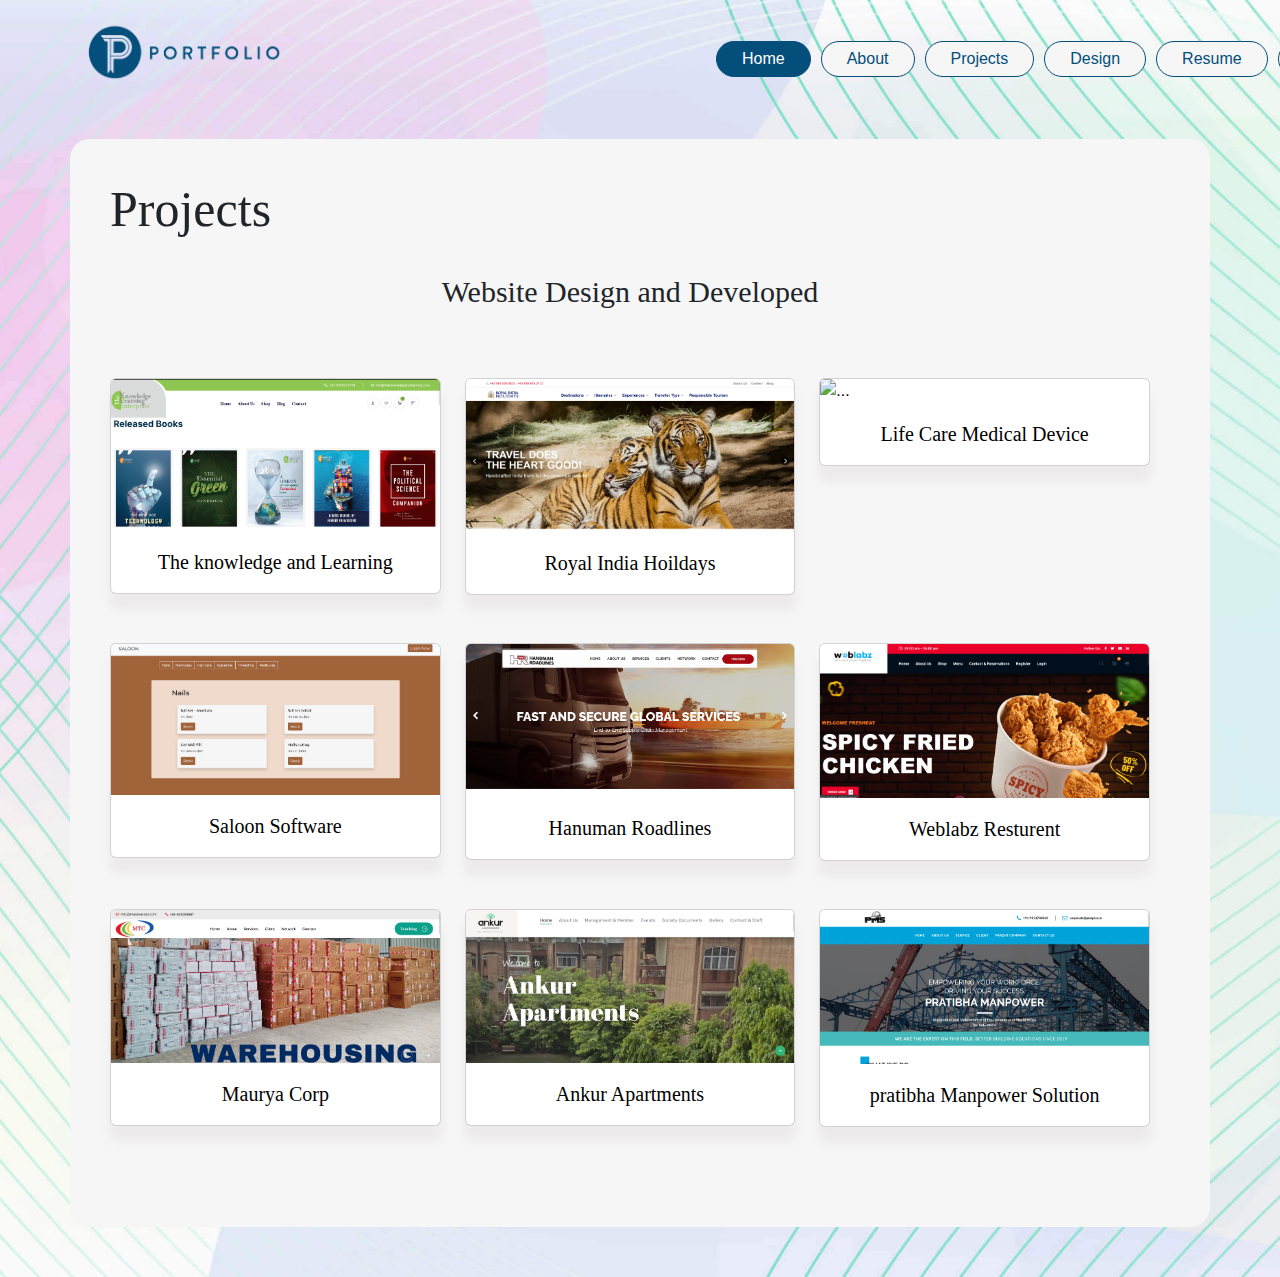
==== project.html @ fcd3b003 "Add files via upload" ====
<!DOCTYPE html>
<html lang="en">

<head>
    <meta charset="UTF-8">
    <meta name="viewport" content="width=device-width, initial-scale=1.0">
    <title>Portifilio</title>
    <link rel="stylesheet" href="css/bootstrap.min.css">
    <link rel="stylesheet" href="style.css">
    <link rel="stylesheet" href="media.css">
    <link rel="stylesheet" href="https://cdnjs.cloudflare.com/ajax/libs/font-awesome/6.7.2/css/all.min.css"
        integrity="sha512-Evv84Mr4kqVGRNSgIGL/F/aIDqQb7xQ2vcrdIwxfjThSH8CSR7PBEakCr51Ck+w+/U6swU2Im1vVX0SVk9ABhg=="
        crossorigin="anonymous" referrerpolicy="no-referrer" />

</head>

<body>
    <!-- navbar -->
    <nav class="navbar navbar-expand-lg navbar-light  ps-5 pe-5 pt-3">
        <div class="container-fluid">
            <a class="navbar-brand" href="#"><img src="Assets/logo.png" alt=""></a>
            <button class="navbar-toggler" type="button" data-bs-toggle="collapse"
                data-bs-target="#navbarSupportedContent" aria-controls="navbarSupportedContent" aria-expanded="false"
                aria-label="Toggle navigation">
                <span class="navbar-toggler-icon"></span>
            </button>
            <div class="collapse navbar-collapse" id="navbarSupportedContent">
                <ul class="navbar-nav ms-auto ms-10 mb-2 mb-lg-0">
                    <li class="nav-item">
                        <a class="nav-link active " aria-current="page" href="index.html">Home</a>
                    </li>
                    <li class="nav-item">
                        <a class="nav-link " aria-current="page" href="about.html">About</a>
                    </li>
                    <li class="nav-item">
                        <a class="nav-link" href="project.html">Projects</a>
                    </li>
                    <li class="nav-item">
                        <a class="nav-link" href="design.html">Design</a>
                    </li>
                    <li class="nav-item">
                        <a class="nav-link" href="resume.html">Resume</a>
                    </li>

                    <li class="nav-item">
                        <a class="nav-link" href="contact.html" tabindex="-1" aria-disabled="true">Contact</a>
                    </li>
                </ul>

            </div>
        </div>
    </nav>


    <!-- navbar end -->

    <!--about -->
    <div class="container about">
        <div class="row">
            <div class="col-lg-12">
                <div class="col-lg-12">
                    <h2>
                        Projects 
                       
                    </h2>
                    <p class="" style="text-align: center; font-size: 30px;">Website Design and Developed</p>
                    
                    <div class="col-lg-12 m-auto">
                        <div class="row">
                            <div class="col-lg-4 mt-5">
                                <a href="https://theknowledgeandlearning.com/"  target="_blank">
                                    <div class="card" >
                                        <img src="project/the knowlege.png" class="card-img-top" alt="...">
                                        <div class="card-body">
                                          <p class="card-text">The knowledge and Learning</p>
                                        </div>
                                      </div>
                                </a>
                            </div>
                            <div class="col-lg-4 mt-5">
                                <a href="https://www.royalindiaholiday.com/"  target="_blank">
                                <div class="card" >
                                    <img src="project/Royal india.png" class="card-img-top" alt="...">
                                    <div class="card-body">
                                      <p class="card-text">Royal India Hoildays</p>
                                    </div>
                                  </div>
                                </a>
                            </div>
                            <div class="col-lg-4 mt-5">
                                <a href="https://lifecaremedicaldevice.com/" target="_blank">
                                <div class="card" >
                                    <img src="project/Lcmd.png" class="card-img-top" alt="...">
                                    <div class="card-body">
                                      <p class="card-text">Life Care Medical Device</p>
                                    </div>
                                  </div>
                                </a>
                            </div>
                        </div>
                    </div>

                    <!-- second -->
                    <div class="col-lg-12 m-auto ">
                        <div class="row">
                            <div class="col-lg-4 mt-5">
                                <a href="https://weblabz.world/salon/"  target="_blank">
                                    <div class="card" >
                                        <img src="project/saloon.png" class="card-img-top" alt="...">
                                        <div class="card-body">
                                          <p class="card-text">Saloon Software</p>
                                        </div>
                                      </div>
                                </a>
                            </div>
                            <div class="col-lg-4 mt-5">
                                <a href="https://www.hanumanroadlines.com/"  target="_blank">
                                <div class="card" >
                                    <img src="project/hr.png" class="card-img-top" alt="...">
                                    <div class="card-body">
                                      <p class="card-text">Hanuman Roadlines</p>
                                    </div>
                                  </div>
                                </a>
                            </div>
                            <div class="col-lg-4 mt-5">
                                <a href="https://weblabz.world/restaurant/" target="_blank">
                                <div class="card" >
                                    <img src="project/resturent.png" class="card-img-top" alt="...">
                                    <div class="card-body">
                                      <p class="card-text">Weblabz Resturent</p>
                                    </div>
                                  </div>
                                </a>
                            </div>
                        </div>
                    </div>

                    <!-- third -->
                    <div class="col-lg-12 m-auto ">
                        <div class="row">
                            <div class="col-lg-4 mt-5">
                                <a href="https://www.mauryacorp.in/"  target="_blank">
                                    <div class="card" >
                                        <img src="project/mtc.png" class="card-img-top" alt="...">
                                        <div class="card-body">
                                          <p class="card-text">Maurya Corp</p>
                                        </div>
                                      </div>
                                </a>
                            </div>
                            <div class="col-lg-4 mt-5">
                                <a href="https://weblabz.world/ankur/"  target="_blank">
                                <div class="card" >
                                    <img src="project/ankur.png" class="card-img-top" alt="...">
                                    <div class="card-body">
                                      <p class="card-text">Ankur Apartments</p>
                                    </div>
                                  </div>
                                </a>
                            </div>
                            <div class="col-lg-4 mt-5">
                                <a href="https://pratibhamanpower.com/" target="_blank">
                                <div class="card" >
                                    <img src="project/pms.png" class="card-img-top" alt="...">
                                    <div class="card-body">
                                      <p class="card-text">pratibha Manpower Solution</p>
                                    </div>
                                  </div>
                                </a>
                            </div>
                        </div>
                    </div>
                </div>
              
            </div>
        </div>
    </div>

    <!--about end -->


    <script src="js/bootstrap.min.js"></script>
</body>

</html>
---- style.css ----
*{
    margin: 0px;
    padding: 0px;
    font-family: "Poppins", sans-serif;
}
/* navbar */
#navbarSupportedContent .ms-10{
    margin-left: 390px !important;
}
.navbar-brand img{
    width: 250px;
}
#navbarSupportedContent ul li a:hover{
    background-color: rgb(3, 78, 123);
    margin-right: 10px;
    color: white;
    padding: 5px 25px;
    border-radius: 20px;

}
#navbarSupportedContent ul li  .active{
    background-color: rgb(3, 78, 123);
    margin-right: 10px;
    color: white;
    padding: 5px 25px;
    border-radius: 20px;

}
#navbarSupportedContent ul li a{
    background-color: #f6f6f6;
    margin-right: 10px;
    color: rgb(3, 78, 123);
    border: 1px solid rgb(3, 78, 123);
    padding: 5px 25px;
    border-radius: 20px;

}
body{
    background-image: url("Assets/page-bg-1.jpg");
    background-size: cover;
    background-position: fixed;
    
}
/* container */

.photo img{
    width: 250px;
    height: 250px;
    background-color: rgb(3, 78, 123);
    margin: auto;
    border-radius: 50%;
    display: flex;
    align-items: center;
    
    
}
/* .photo img .circle{
    width: 300px;
    height: 300px;
    animation-name: rotate;
    animation-duration: 5s;
    animation-iteration-count: infinite;
    animation-timing-function: linear;
    border-radius: 50%;
}
@keyframes rotate{
    from{ transform: rotate(-360deg); }
    to{ transform: rotate(360deg); }
} */

.photo{
    padding-top: 85px;
    position: relative;
   
}
.photo-details{
   text-align: center;

}
.photo-details button{
    background-color: rgb(3, 78, 123);
    color: #f6f6f6;
}
.photo-details button:hover{
    border: 2px solid rgb(3, 78, 123);
    color: rgb(3, 78, 123);
}
.social-media i{
    width: 40px;
    background-color: #f6f6f6;
    padding: 10px;
    border-radius: 5px;
}
.social-media .fa-square-whatsapp{
    color: green;
}
.social-media .fa-square-instagram{
    color: rgb(170, 52, 71);
}
.social-media .fa-linkedin{
    color: rgb(57, 57, 233);
}
.social-media .fa-phone{
    color: rgb(20, 20, 255);
}

/* about --------------------------------------------- */
.about{
    background-color: #f6f6f6;
    padding: 40px 60px 100px 40px;
    border-radius: 20px;
    margin-bottom: 50px;
    margin-top: 30px;


}
.about h2{
    font-family: pacifico;
    font-size: 50px;
    margin-bottom: 30px;
}
.about h4{
    font-weight: bold;
}
/* .about img{
    border-radius: 30px;
} */
.about a{
    text-decoration: none;
}
.about .card-text{
    text-align: center;
}
.about p{
    font-family: popins,scan-serif;
    font-size: 20px;
}
.btn-design{
    width: 30%;
    padding: 10px 20px;
    border-radius: 20px;
    background-color: antiquewhite;
}
.btn-design a{
    color: black;
    text-decoration: none;
}
.tools {
    background-color: #6161ff;
    
}
.card{
   
    color: black;
    box-shadow: 0px 15px 10px 0px rgba(194, 185, 185, 0.18);
}
.card .card-header{
    font-weight: bold;
}
.img img{
    box-shadow: 0px 15px 10px 0px rgba(194, 185, 185, 0.18)!important;
}
.contact button{
    background-color: rgb(3, 78, 123);
    color: #f6f6f6;
}
.contact button:hover{
    border: 2px solid rgb(3, 78, 123);
    color: rgb(3, 78, 123);
}
/* about end */
/* contact us */
form .btn-custom{
    background-color: rgb(3, 78, 123);
    color: #f6f6f6;
}
form .btn-custom:hover{
    border: 2px solid rgb(3, 78, 123);
    color: rgb(3, 78, 123);
}
/* contact us end */
---- media.css ----
@media screen and (max-width: 562px) {
    #navbarSupportedContent .ms-10{
        margin-left: auto!important;
    }
    .navbar-brand img{
        width: 150px;
        margin-left: -50px;
    }
}
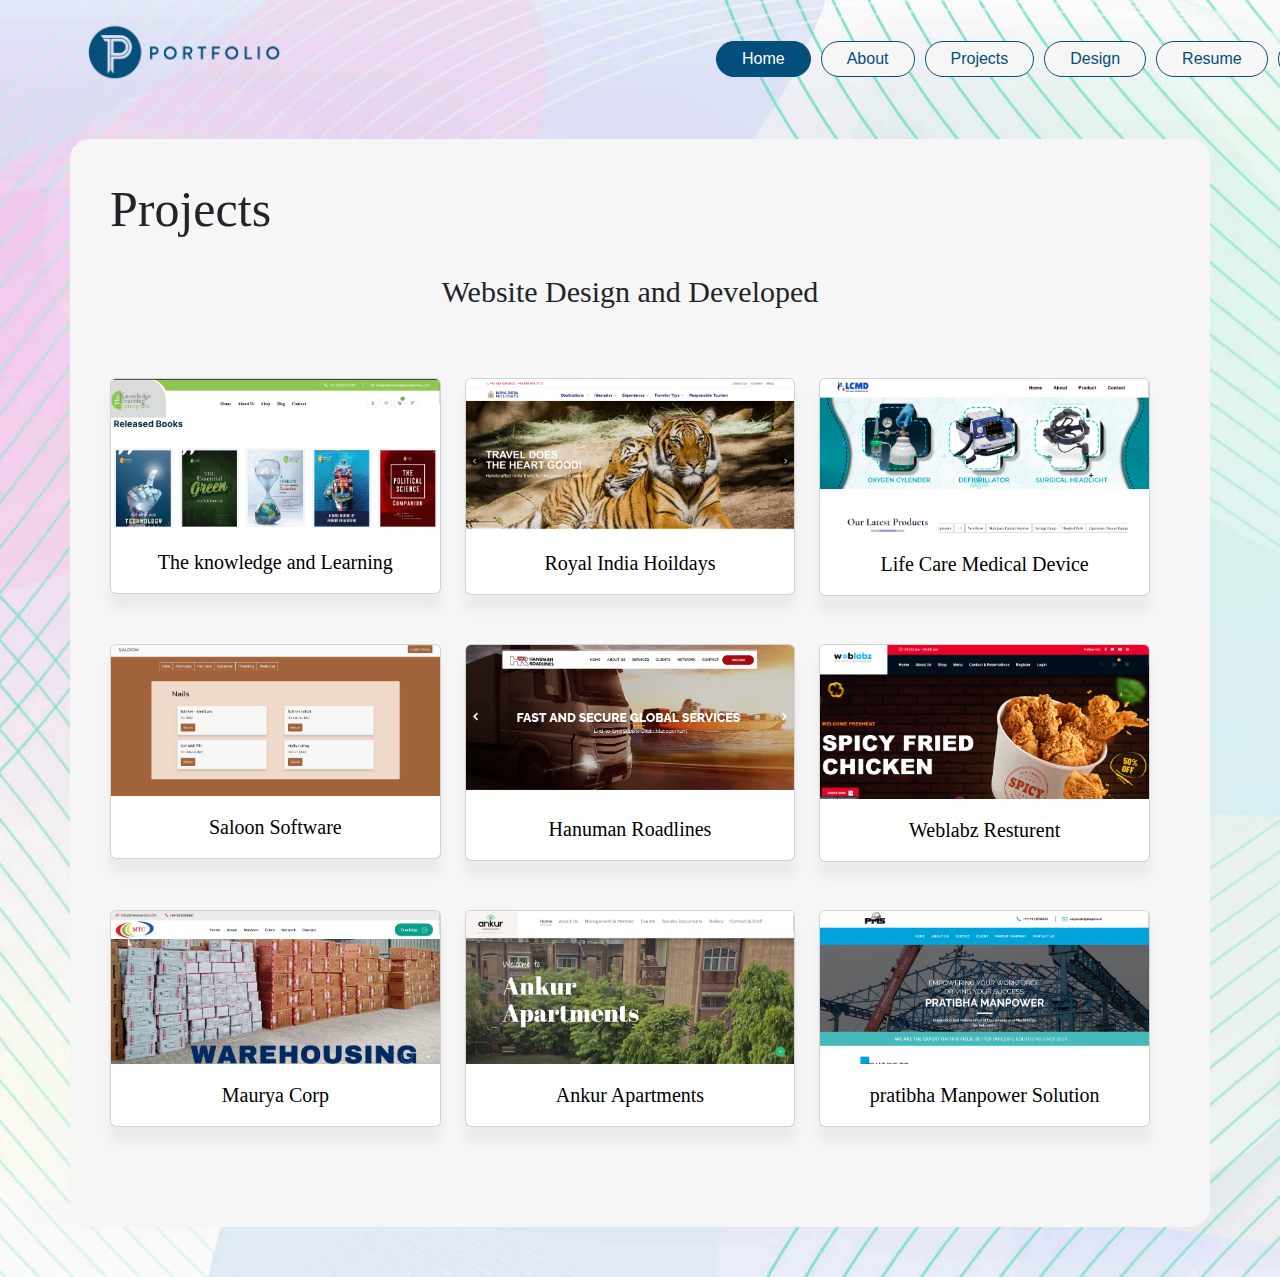
==== commit 1134b6fb: "Update project.html" ====
--- a/project.html
+++ b/project.html
@@ -90,7 +90,7 @@
                             <div class="col-lg-4 mt-5">
                                 <a href="https://lifecaremedicaldevice.com/" target="_blank">
                                 <div class="card" >
-                                    <img src="project/Lcmd.png" class="card-img-top" alt="...">
+                                    <img src="project/lcmd.png" class="card-img-top" alt="...">
                                     <div class="card-body">
                                       <p class="card-text">Life Care Medical Device</p>
                                     </div>
@@ -183,4 +183,4 @@
     <script src="js/bootstrap.min.js"></script>
 </body>
 
-</html>+</html>
